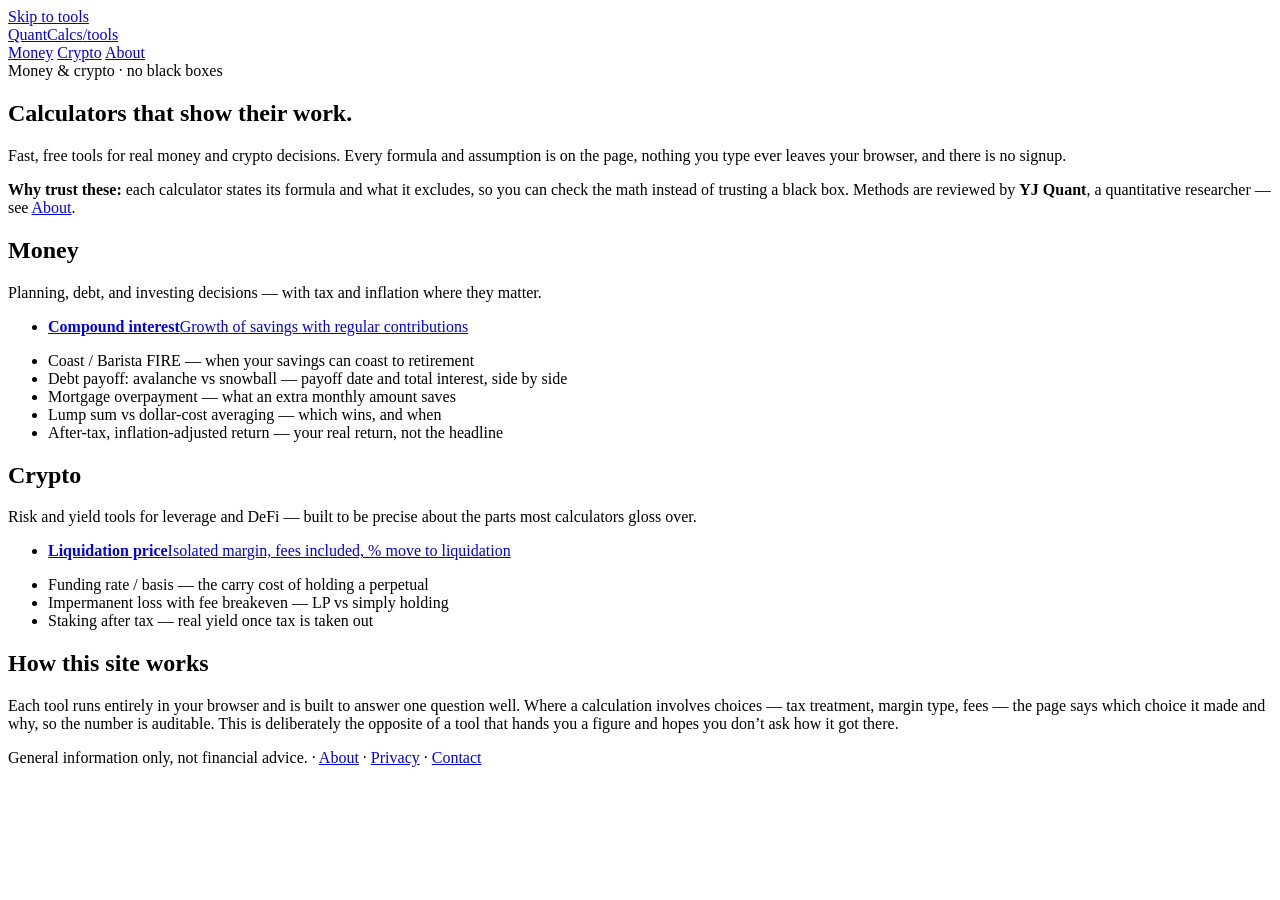
==== public/index.html @ 12baaa2d "hub shell + 2 tools Deployable static-site structure for quantcalcs.com: - public/ = deploy root (ho" ====
<!DOCTYPE html>
<html lang="en">
<!--
  HUB HOMEPAGE. CLONE: replace HUB name, quantcalcs.com, and the tool lists as the
  portfolio grows. Link only tools that actually exist (no dead links); list
  in-progress ones as plain text so the site reads as complete + growing.
-->
<head>
<meta charset="utf-8">
<meta name="viewport" content="width=device-width, initial-scale=1">
<title>Money & Crypto Calculators — Transparent, Instant, No Signup</title>
<meta name="description" content="Free, transparent calculators for money and crypto decisions. Every formula is shown, nothing is tracked, and results are instant. Built and reviewed by a quantitative specialist.">
<link rel="canonical" href="https://quantcalcs.com/">
<meta name="robots" content="index,follow,max-image-preview:large">
<meta name="theme-color" content="#0f1419">
<meta property="og:type" content="website">
<meta property="og:title" content="Money & Crypto Calculators">
<meta property="og:description" content="Transparent calculators for money and crypto decisions. Formulas shown, nothing tracked.">
<meta property="og:url" content="https://quantcalcs.com/">
<link rel="stylesheet" href="/style.css">

<!-- WebSite + Person (author = E-E-A-T entity) + ItemList of live tools. -->
<script type="application/ld+json">
{
  "@context":"https://schema.org",
  "@graph":[
    {"@type":"WebSite","name":"QuantCalcs","url":"https://quantcalcs.com/"},
    {"@type":"Person","name":"YJ Quant","jobTitle":"Quantitative researcher","description":"Quantitative researcher in applied quantitative modeling, reviewing the methods behind these calculators.","url":"https://quantcalcs.com/about/","sameAs":["https://github.com/yjquant/calc-tools"]},
    {"@type":"ItemList","itemListElement":[
      {"@type":"ListItem","position":1,"name":"Liquidation Price Calculator","url":"https://quantcalcs.com/liquidation-price-calculator/"},
      {"@type":"ListItem","position":2,"name":"Compound Interest Calculator","url":"https://quantcalcs.com/compound-interest-calculator/"}
    ]}
  ]
}
</script>
</head>
<body>
<a class="skip" href="#tools">Skip to tools</a>

<header class="site">
  <div class="bar">
    <a class="brand" href="/">QuantCalcs<span>/</span>tools</a>
    <nav class="top" aria-label="Main">
      <a href="/#money">Money</a>
      <a href="/#crypto">Crypto</a>
      <a href="/about/">About</a>
    </nav>
  </div>
</header>

<div class="wrap wide">
  <section class="hero">
    <div class="tag">Money &amp; crypto · no black boxes</div>
    <h1>Calculators that show their work.</h1>
    <p class="lede">Fast, free tools for real money and crypto decisions. Every formula and assumption is on the page, nothing you type ever leaves your browser, and there is no signup.</p>
  </section>

  <div class="trust">
    <b>Why trust these:</b> each calculator states its formula and what it excludes, so you can check the math instead of trusting a black box. Methods are reviewed by <strong>YJ Quant</strong>, a quantitative researcher — see <a href="/about/">About</a>.
  </div>

  <div id="tools"></div>

  <!-- ===== MONEY CLUSTER ===== -->
  <section class="cluster" id="money">
    <h2>Money</h2>
    <p class="cnote">Planning, debt, and investing decisions — with tax and inflation where they matter.</p>
    <ul class="tools">
      <li><a href="/compound-interest-calculator/"><b>Compound interest</b><span>Growth of savings with regular contributions</span></a></li>
    </ul>
    <ul class="soon">
      <li>Coast / Barista FIRE — when your savings can coast to retirement</li>
      <li>Debt payoff: avalanche vs snowball — payoff date and total interest, side by side</li>
      <li>Mortgage overpayment — what an extra monthly amount saves</li>
      <li>Lump sum vs dollar-cost averaging — which wins, and when</li>
      <li>After-tax, inflation-adjusted return — your real return, not the headline</li>
    </ul>
  </section>

  <!-- ===== CRYPTO CLUSTER ===== -->
  <section class="cluster" id="crypto">
    <h2>Crypto</h2>
    <p class="cnote">Risk and yield tools for leverage and DeFi — built to be precise about the parts most calculators gloss over.</p>
    <ul class="tools">
      <li><a href="/liquidation-price-calculator/"><b>Liquidation price</b><span>Isolated margin, fees included, % move to liquidation</span></a></li>
    </ul>
    <ul class="soon">
      <li>Funding rate / basis — the carry cost of holding a perpetual</li>
      <li>Impermanent loss with fee breakeven — LP vs simply holding</li>
      <li>Staking after tax — real yield once tax is taken out</li>
    </ul>
  </section>

  <section class="copy">
    <h2>How this site works</h2>
    <p>Each tool runs entirely in your browser and is built to answer one question well. Where a calculation involves choices — tax treatment, margin type, fees — the page says which choice it made and why, so the number is auditable. This is deliberately the opposite of a tool that hands you a figure and hopes you don&rsquo;t ask how it got there.</p>
  </section>
</div>

<footer class="site">
  <div class="wrap wide">
    <p>General information only, not financial advice. &middot; <a href="/about/">About</a> &middot; <a href="/privacy/">Privacy</a> &middot; <a href="mailto:hello@quantcalcs.com">Contact</a></p>
  </div>
</footer>
</body>
</html>
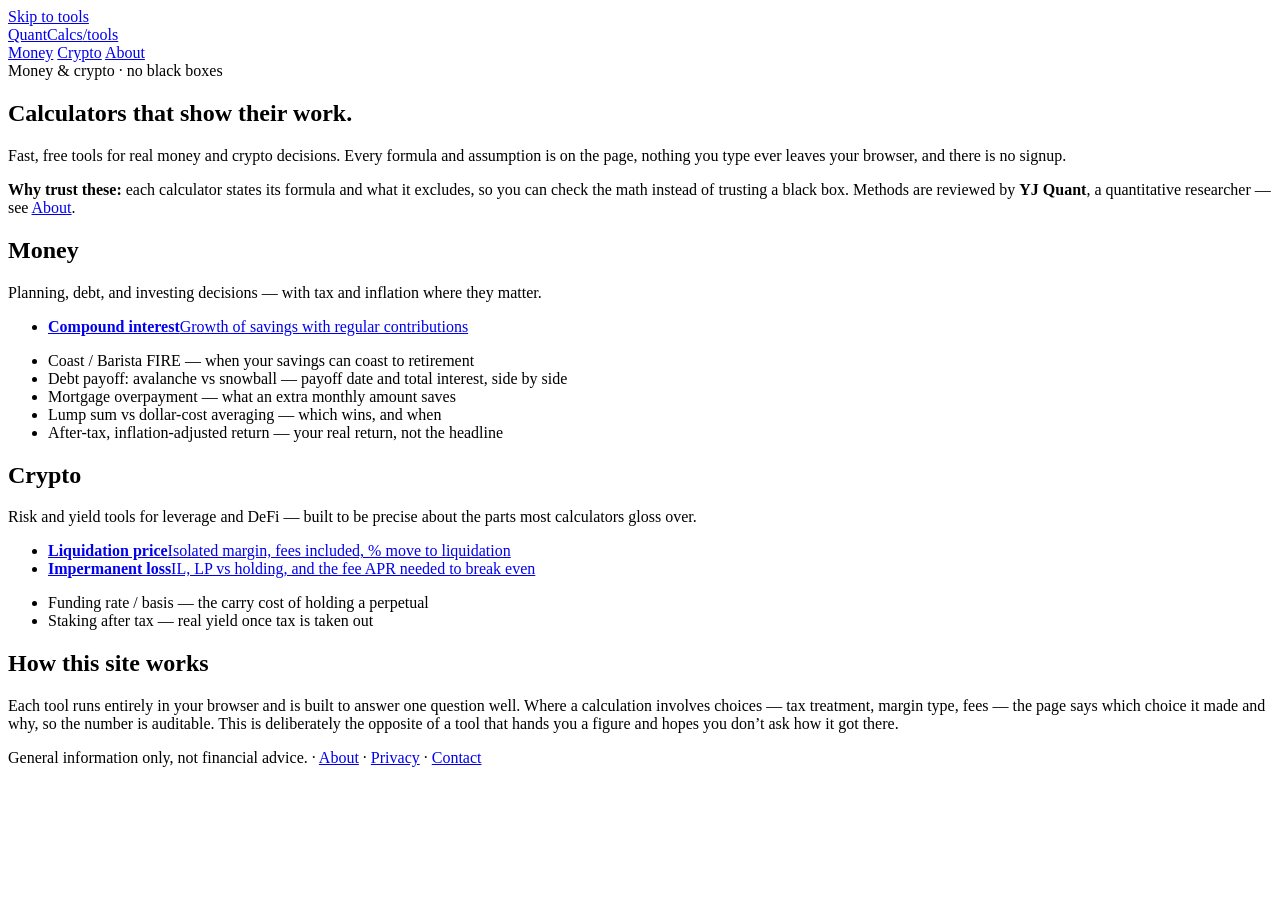
==== commit 9be6e3cb: "add impermanent loss calculator - public/impermanent-loss-calculator/index.html (IL + fee-breakeven " ====
--- a/public/index.html
+++ b/public/index.html
@@ -28,7 +28,8 @@
     {"@type":"Person","name":"YJ Quant","jobTitle":"Quantitative researcher","description":"Quantitative researcher in applied quantitative modeling, reviewing the methods behind these calculators.","url":"https://quantcalcs.com/about/","sameAs":["https://github.com/yjquant/calc-tools"]},
     {"@type":"ItemList","itemListElement":[
       {"@type":"ListItem","position":1,"name":"Liquidation Price Calculator","url":"https://quantcalcs.com/liquidation-price-calculator/"},
-      {"@type":"ListItem","position":2,"name":"Compound Interest Calculator","url":"https://quantcalcs.com/compound-interest-calculator/"}
+      {"@type":"ListItem","position":2,"name":"Impermanent Loss Calculator","url":"https://quantcalcs.com/impermanent-loss-calculator/"},
+      {"@type":"ListItem","position":3,"name":"Compound Interest Calculator","url":"https://quantcalcs.com/compound-interest-calculator/"}
     ]}
   ]
 }
@@ -83,10 +84,10 @@
     <p class="cnote">Risk and yield tools for leverage and DeFi — built to be precise about the parts most calculators gloss over.</p>
     <ul class="tools">
       <li><a href="/liquidation-price-calculator/"><b>Liquidation price</b><span>Isolated margin, fees included, % move to liquidation</span></a></li>
+      <li><a href="/impermanent-loss-calculator/"><b>Impermanent loss</b><span>IL, LP vs holding, and the fee APR needed to break even</span></a></li>
     </ul>
     <ul class="soon">
       <li>Funding rate / basis — the carry cost of holding a perpetual</li>
-      <li>Impermanent loss with fee breakeven — LP vs simply holding</li>
       <li>Staking after tax — real yield once tax is taken out</li>
     </ul>
   </section>
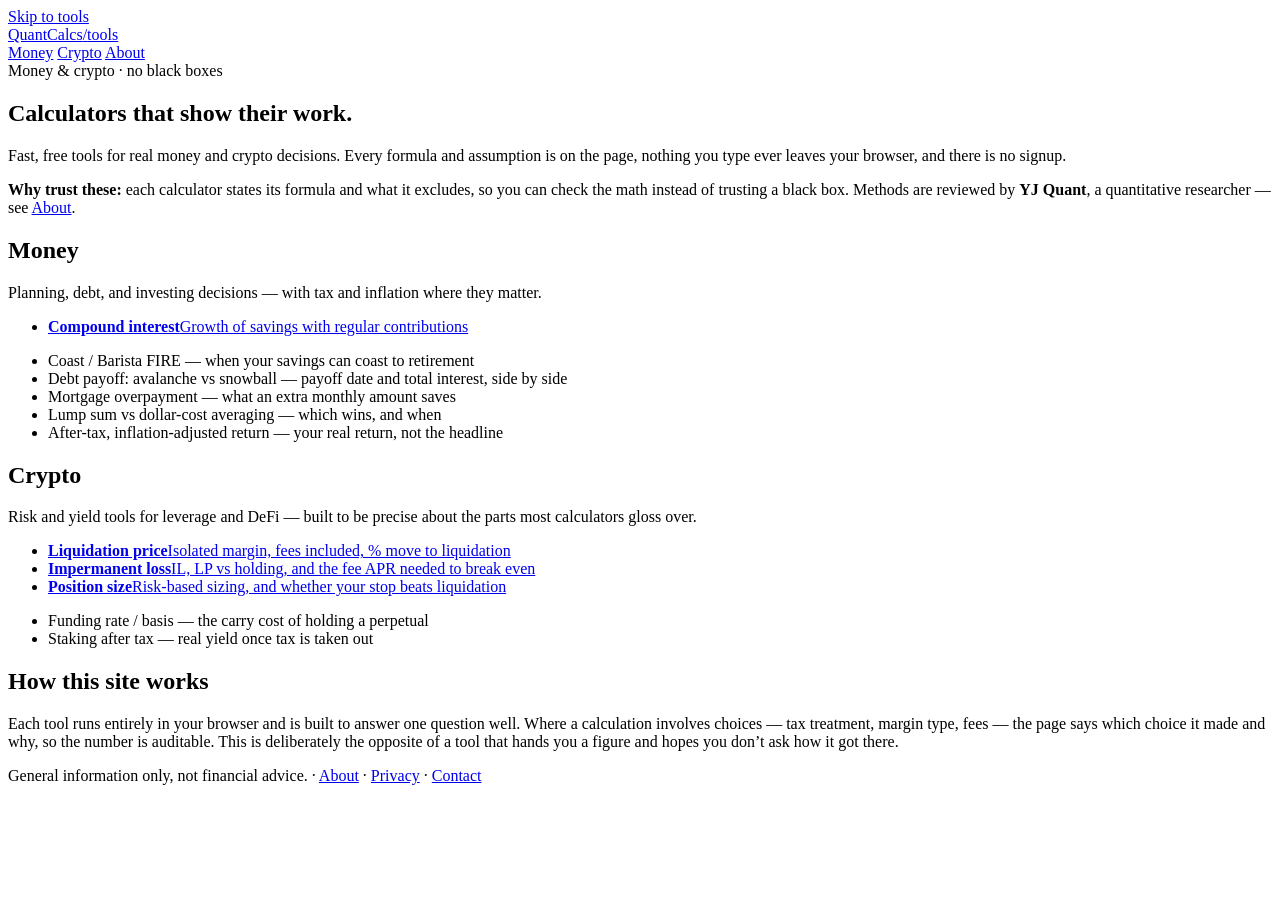
==== commit 809e96ff: "add position size calculator New /position-size-calculator/: sizes a trade to a fixed risk (fees inc" ====
--- a/public/index.html
+++ b/public/index.html
@@ -29,7 +29,8 @@
     {"@type":"ItemList","itemListElement":[
       {"@type":"ListItem","position":1,"name":"Liquidation Price Calculator","url":"https://quantcalcs.com/liquidation-price-calculator/"},
       {"@type":"ListItem","position":2,"name":"Impermanent Loss Calculator","url":"https://quantcalcs.com/impermanent-loss-calculator/"},
-      {"@type":"ListItem","position":3,"name":"Compound Interest Calculator","url":"https://quantcalcs.com/compound-interest-calculator/"}
+      {"@type":"ListItem","position":3,"name":"Compound Interest Calculator","url":"https://quantcalcs.com/compound-interest-calculator/"},
+      {"@type":"ListItem","position":4,"name":"Position Size Calculator","url":"https://quantcalcs.com/position-size-calculator/"}
     ]}
   ]
 }
@@ -85,6 +86,7 @@
     <ul class="tools">
       <li><a href="/liquidation-price-calculator/"><b>Liquidation price</b><span>Isolated margin, fees included, % move to liquidation</span></a></li>
       <li><a href="/impermanent-loss-calculator/"><b>Impermanent loss</b><span>IL, LP vs holding, and the fee APR needed to break even</span></a></li>
+      <li><a href="/position-size-calculator/"><b>Position size</b><span>Risk-based sizing, and whether your stop beats liquidation</span></a></li>
     </ul>
     <ul class="soon">
       <li>Funding rate / basis — the carry cost of holding a perpetual</li>
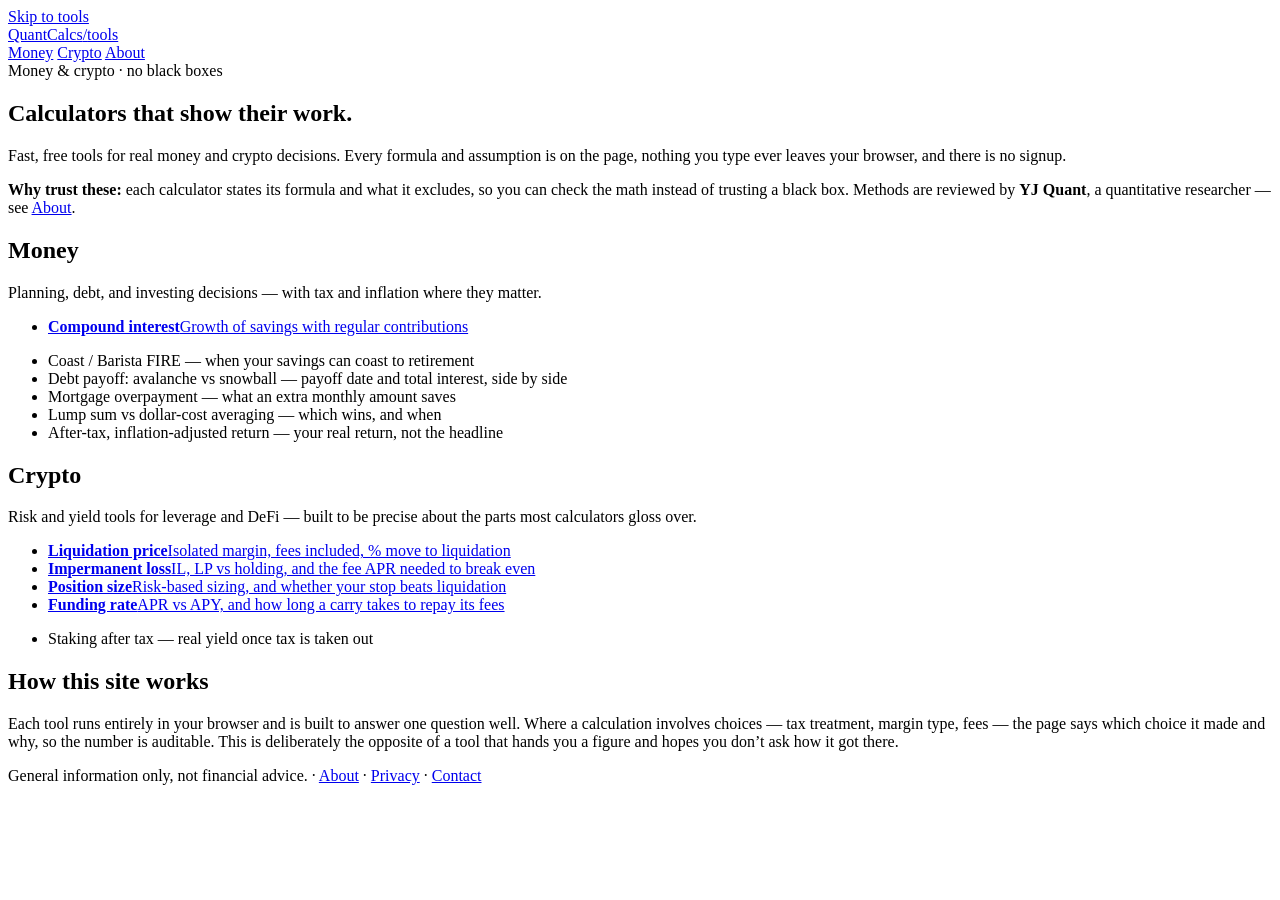
==== commit 10abdf13: "add funding rate calculator New /funding-rate-calculator/: converts a perpetual's per-interval fundi" ====
--- a/public/index.html
+++ b/public/index.html
@@ -30,7 +30,8 @@
       {"@type":"ListItem","position":1,"name":"Liquidation Price Calculator","url":"https://quantcalcs.com/liquidation-price-calculator/"},
       {"@type":"ListItem","position":2,"name":"Impermanent Loss Calculator","url":"https://quantcalcs.com/impermanent-loss-calculator/"},
       {"@type":"ListItem","position":3,"name":"Compound Interest Calculator","url":"https://quantcalcs.com/compound-interest-calculator/"},
-      {"@type":"ListItem","position":4,"name":"Position Size Calculator","url":"https://quantcalcs.com/position-size-calculator/"}
+      {"@type":"ListItem","position":4,"name":"Position Size Calculator","url":"https://quantcalcs.com/position-size-calculator/"},
+      {"@type":"ListItem","position":5,"name":"Funding Rate Calculator","url":"https://quantcalcs.com/funding-rate-calculator/"}
     ]}
   ]
 }
@@ -87,9 +88,9 @@
       <li><a href="/liquidation-price-calculator/"><b>Liquidation price</b><span>Isolated margin, fees included, % move to liquidation</span></a></li>
       <li><a href="/impermanent-loss-calculator/"><b>Impermanent loss</b><span>IL, LP vs holding, and the fee APR needed to break even</span></a></li>
       <li><a href="/position-size-calculator/"><b>Position size</b><span>Risk-based sizing, and whether your stop beats liquidation</span></a></li>
+      <li><a href="/funding-rate-calculator/"><b>Funding rate</b><span>APR vs APY, and how long a carry takes to repay its fees</span></a></li>
     </ul>
     <ul class="soon">
-      <li>Funding rate / basis — the carry cost of holding a perpetual</li>
       <li>Staking after tax — real yield once tax is taken out</li>
     </ul>
   </section>
